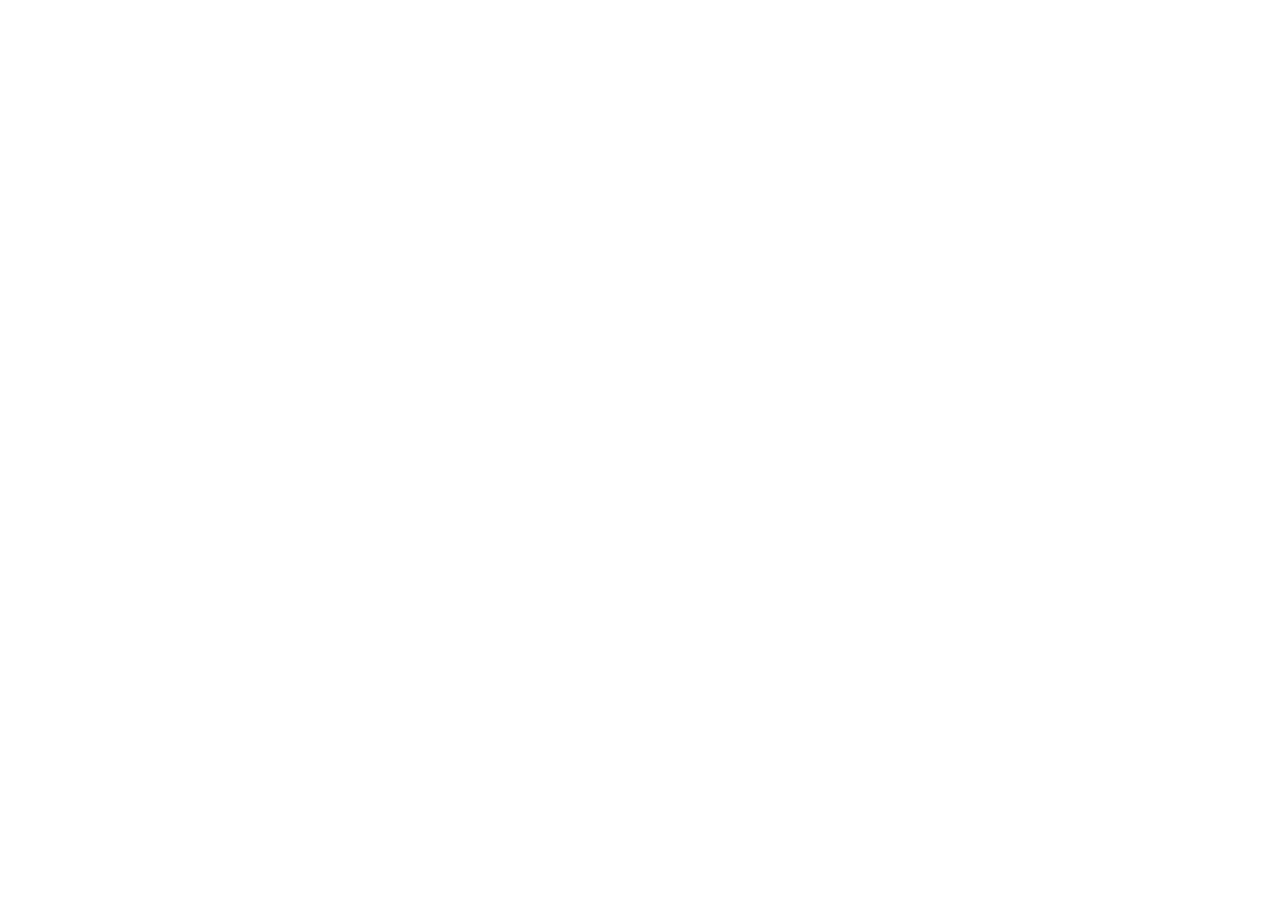
==== index.html @ 72d5c635 "first" ====
<!DOCTYPE html>
<html lang="es">
<head>
    <meta charset="UTF-8">
    <meta name="viewport" content="width=device-width, initial-scale=1.0">
    <title>BLOG CAFÉ</title>
    <link rel="stylesheet" href="css/normalize.css">
    <link rel="stylesheet" href="css/style.css">
</head>
<body>
    
</body>
</html>
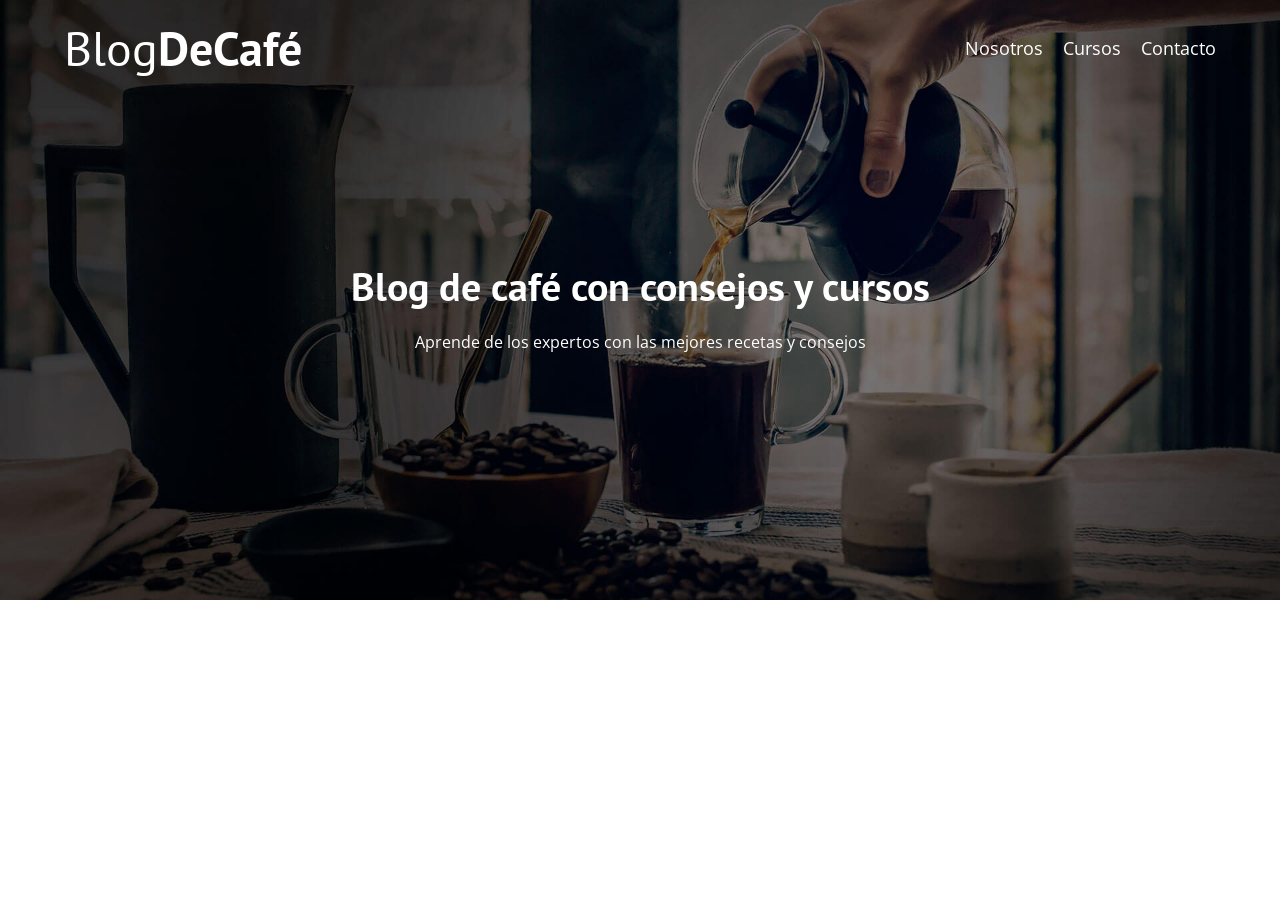
==== commit 027a21d1: "..." ====
--- a/index.html
+++ b/index.html
@@ -4,10 +4,31 @@
     <meta charset="UTF-8">
     <meta name="viewport" content="width=device-width, initial-scale=1.0">
     <title>BLOG CAFÉ</title>
+    <link rel="preconnect" href="https://fonts.googleapis.com">
+    <link rel="preconnect" href="https://fonts.gstatic.com" crossorigin>
+    <link href="https://fonts.googleapis.com/css2?family=Open+Sans:ital@0;1&family=PT+Sans:wght@400;700&display=swap" rel="stylesheet">
     <link rel="stylesheet" href="css/normalize.css">
     <link rel="stylesheet" href="css/style.css">
 </head>
 <body>
+    <header class="header">
+        <div class="contenedor">
+            <div class="barra">
+                <a class="logo" href="index.html">
+                    <h1 class="logo__nombre no-margin centrar-texto">Blog<span class="logo__bold">DeCafé</span></h1>
+                </a>
+                <nav class="navegacion">
+                    <a href="nosotros.html" class="navegacion__enlace">Nosotros</a>
+                    <a href="cursos.html" class="navegacion__enlace">Cursos</a>
+                    <a href="contacto.html" class="navegacion__enlace">Contacto</a>
+                </nav>
+            </div>
+        </div>
+        <div class="header__texto">
+            <h2 class="no-margin">Blog de café con consejos y cursos</h2>
+            <p class="no-margin"> Aprende de los expertos con las mejores recetas y consejos</p>
+        </div>
+    </header>
     
 </body>
 </html>
--- a/css/style.css
+++ b/css/style.css
@@ -0,0 +1,126 @@
+:root{
+    --fuenteHeading: 'PT Sans', sans-serif;
+    --fuenteParrafos: 'Open Sans', sans-serif;
+    --primario: #784D3C;
+    --blanco: #ffffff;
+    --negro: #000000;
+}
+
+html {
+  box-sizing: border-box;
+  font-size: 62.5%;
+}
+*, *:before, *:after {
+  box-sizing: inherit;
+}
+
+body{
+    font-family: var(--fuenteParrafos);
+    font-size: 1.6rem;
+    line-height: 2;
+}
+/* GLOBALES */
+
+.contenedor{
+    max-width: 120rem;
+    width: 90%;
+    margin: 0 auto;
+}
+
+a{
+    text-decoration: none;
+}
+
+h1, h2, h3, h4{
+    font-family: var(--fuenteHeading);
+}
+
+h1 {
+    font-size: 4.8rem;
+}
+
+h2 {
+    font-size: 4rem;
+}
+
+h3 {
+    font-size: 3.2rem;
+}
+
+h4 {
+    font-size: 2.8rem;
+}
+
+img{
+    max-width: 100%;
+}
+
+/* UTILIDADES */
+.no-margin{
+    margin: 0;
+}
+
+.no-padding{
+    padding: 0;
+}
+
+.centrar-texto{
+    text-align: center;
+}
+
+/*header*/
+.header{
+    background-image: url(../img/banner.jpg);
+    height: 60rem;
+    background-size: cover;
+    background-repeat: no-repeat;
+    background-position: center center;
+}
+
+.header__texto{
+    text-align: center;
+    color: var(--blanco);
+    margin-top: 5rem;
+}
+
+@media (min-width: 768px) { 
+    .header__texto{
+        margin-top: 15rem;
+    }
+}
+
+@media (min-width: 768px) { 
+    .barra{
+        display: flex;
+        justify-content: space-between;
+        align-items: center;
+    }
+}
+
+.logo{
+    color: var(--blanco);
+    
+}
+
+.logo__nombre{
+    font-weight: 400;
+}
+
+.logo__bold{
+    font-weight: 700;
+}
+
+@media (min-width: 768px) { 
+    .navegacion{
+        display: flex;
+        gap: 2rem;
+    }
+}
+
+.navegacion__enlace{
+    display: block;  
+    text-align: center;
+    font-size: 1.8rem;
+    color: var(--blanco);  
+}
+
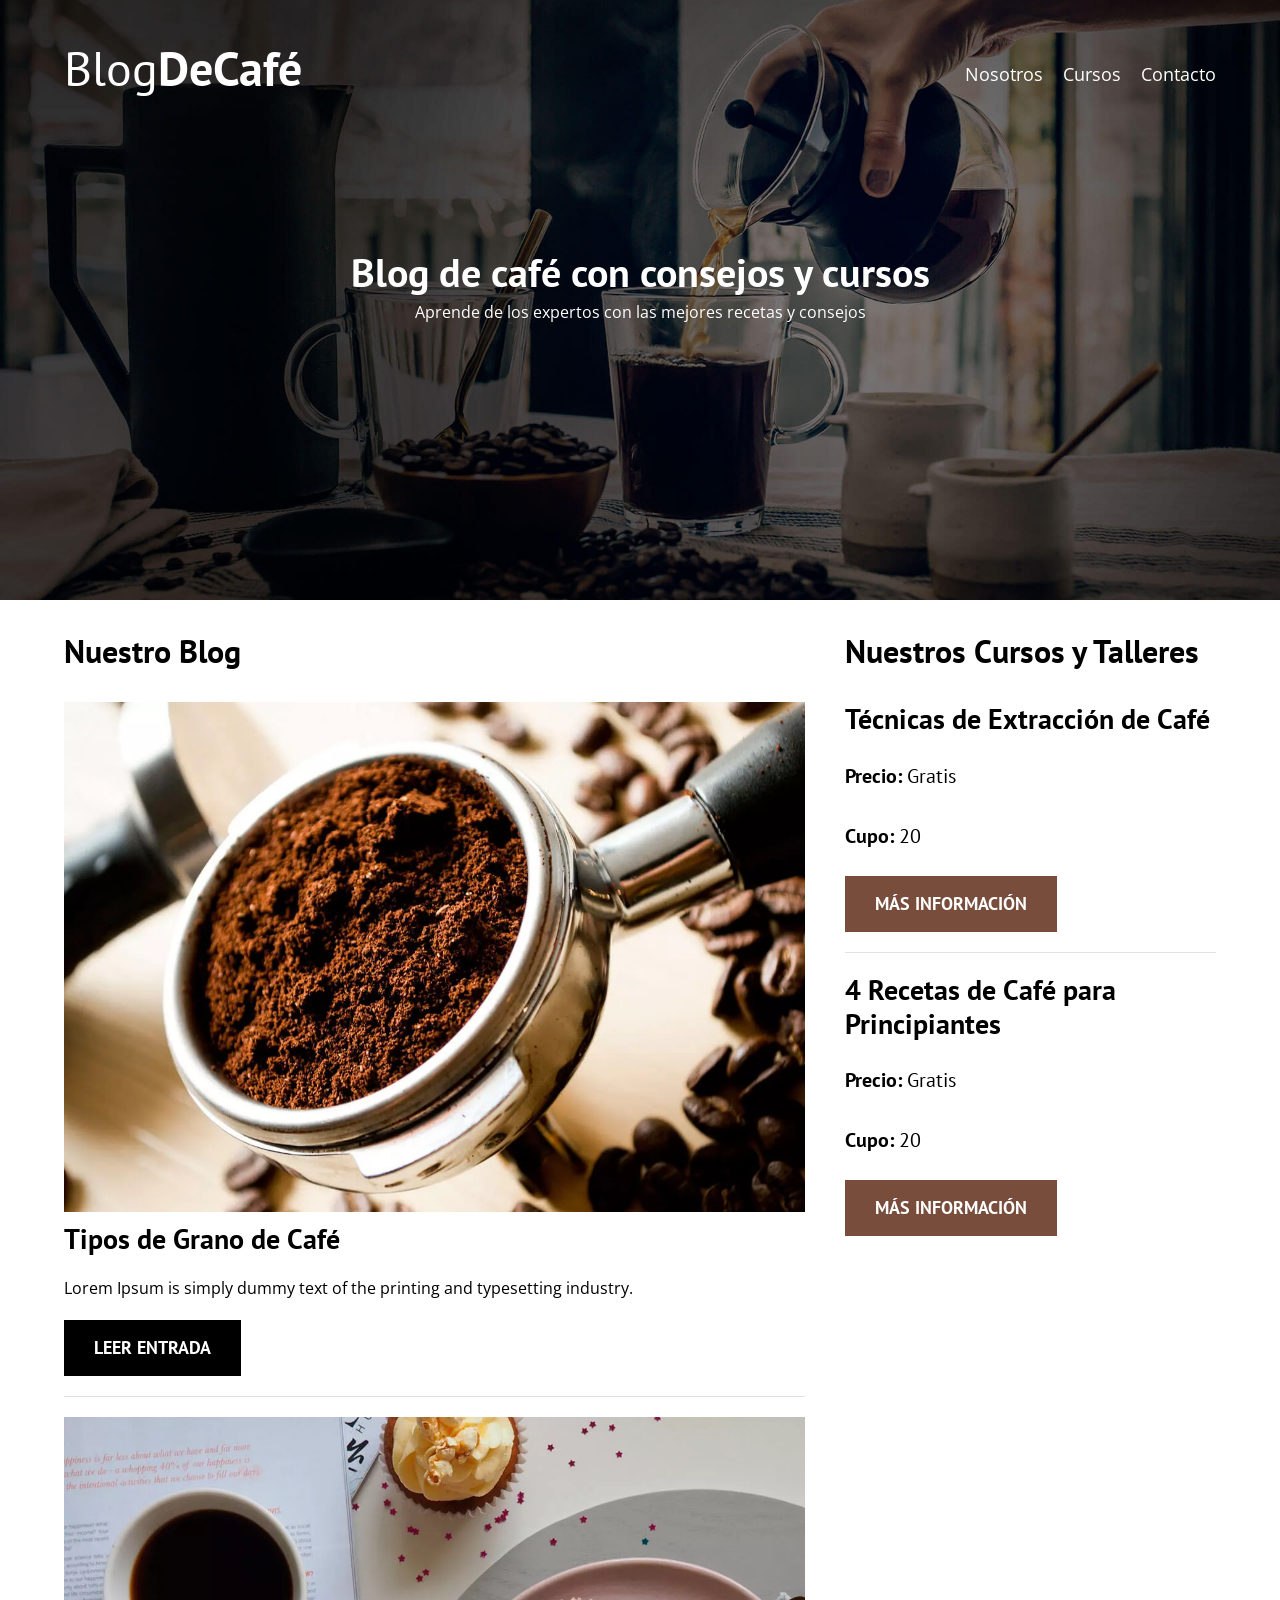
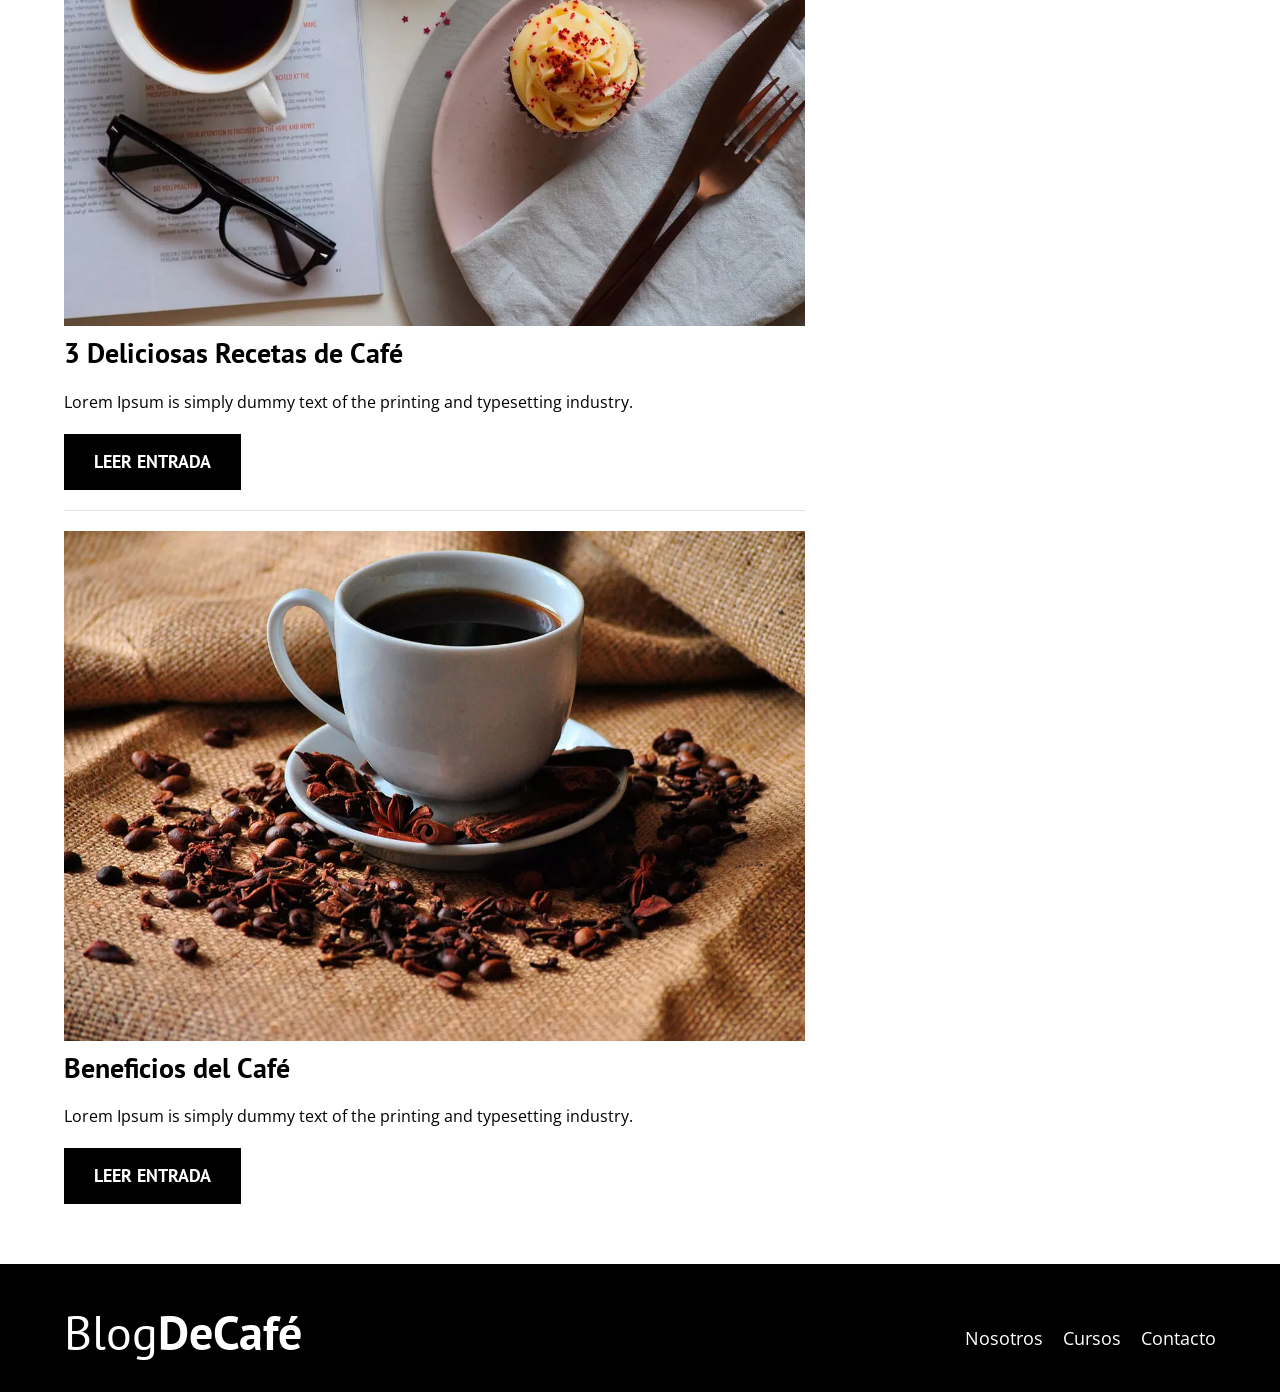
==== commit a6ae1840: "hola" ====
--- a/index.html
+++ b/index.html
@@ -12,6 +12,101 @@
 </head>
 <body>
     <header class="header">
+
+        <div class="contenedor">
+
+            <div class="barra">
+
+                <a class="logo" href="index.html">
+                    <h1 class="logo__nombre no-margin centrar-texto">Blog<span class="logo__bold">DeCafé</span></h1>
+                </a>
+                <nav class="navegacion">
+                    <a href="nosotros.html" class="navegacion__enlace">Nosotros</a>
+                    <a href="cursos.html" class="navegacion__enlace">Cursos</a>
+                    <a href="contacto.html" class="navegacion__enlace">Contacto</a>
+                </nav>
+
+            </div>
+
+        </div>
+
+        <div class="header__texto">
+
+            <h2 class="no-margin">Blog de café con consejos y cursos</h2>
+            <p class="no-margin"> Aprende de los expertos con las mejores recetas y consejos</p>
+            
+        </div>
+
+    </header>   
+
+    <div class="contenedor contenido-principal">
+        <main class="blog">
+            <h3>Nuestro Blog</h3>
+            <article class="entrada">
+                <div class="entrada__imagen">
+                    <img src="img/blog1.webp" alt="imagen blog">
+                </div>
+                <div class="entrada__contenido">
+                    <h4 class="no-margin">Tipos de Grano de Café</h4>
+                    <p>Lorem Ipsum is simply dummy text of the printing and typesetting industry.</p>
+                    <a href="entrada.html" class="boton boton--primario">Leer entrada</a>
+                </div>
+            </article> <!--FIN DE ENTRADA-->
+
+            <article class="entrada">
+                <div class="entrada__imagen">
+                    <img src="img/blog2.webp" alt="imagen blog">
+                </div>
+                <div class="entrada__contenido">
+                    <h4 class="no-margin">3 Deliciosas Recetas de Café</h4>
+                    <p>Lorem Ipsum is simply dummy text of the printing and typesetting industry.</p>
+                    <a href="entrada.html" class="boton boton--primario">Leer entrada</a>
+                </div>
+            </article> <!--FIN DE ENTRADA-->
+
+            <article class="entrada">
+                <div class="entrada__imagen">
+                    <img src="img/blog3.webp" alt="imagen blog">
+                </div>
+                <div class="entrada__contenido">
+                    <h4 class="no-margin">Beneficios del Café</h4>
+                    <p>Lorem Ipsum is simply dummy text of the printing and typesetting industry.</p>
+                    <a href="entrada.html" class="boton boton--primario">Leer entrada</a>
+                </div>
+            </article> <!--FIN DE ENTRADA-->
+
+        </main>
+        <aside class="sidebar">
+            <h3>Nuestros Cursos y Talleres</h3>
+
+            <ul class="cursos no-padding">
+                <li class="widget-curso">
+                    <h4 class="no-margin">Técnicas de Extracción de Café</h4>
+                    <p class="widget-curso__label">Precio: <span class="widget-curso__info">
+                        Gratis</span>
+                    </p>
+                    <p class="widget-curso__label">Cupo: <span class="widget-curso__info">
+                        20</span>
+                    </p>
+                    <a href="entrada.html" class="boton boton--secundario">Más Información</a>
+                </li> <!--termina aquí-->
+
+                <li class="widget-curso">
+                    <h4 class="no-margin">4 Recetas de Café para Principiantes</h4>
+                    <p class="widget-curso__label">Precio: <span class="widget-curso__info">
+                        Gratis</span>
+                    </p>
+                    <p class="widget-curso__label">Cupo: <span class="widget-curso__info">
+                        20</span>
+                    </p>
+                    <a href="entrada.html" class="boton boton--secundario">Más Información</a>
+                </li> <!--termina aquí-->
+            </ul>
+        </aside>
+    </div>
+    
+
+    <footer class="footer">
         <div class="contenedor">
             <div class="barra">
                 <a class="logo" href="index.html">
@@ -24,11 +119,6 @@
                 </nav>
             </div>
         </div>
-        <div class="header__texto">
-            <h2 class="no-margin">Blog de café con consejos y cursos</h2>
-            <p class="no-margin"> Aprende de los expertos con las mejores recetas y consejos</p>
-        </div>
-    </header>
-    
+    </footer>
 </body>
 </html>
--- a/css/style.css
+++ b/css/style.css
@@ -4,6 +4,7 @@
     --primario: #784D3C;
     --blanco: #ffffff;
     --negro: #000000;
+    --gris: #e1e1e1;
 }
 
 html {
@@ -22,8 +23,9 @@
 /* GLOBALES */
 
 .contenedor{
-    max-width: 120rem;
-    width: 90%;
+/*     max-width: 120rem;
+    width: 90%; es lo mismo q poner min*/
+    width: min(90%, 120rem);
     margin: 0 auto;
 }
 
@@ -33,6 +35,7 @@
 
 h1, h2, h3, h4{
     font-family: var(--fuenteHeading);
+    line-height: 1.2;
 }
 
 h1 {
@@ -89,6 +92,10 @@
     }
 }
 
+.barra{
+    padding-top: 4rem;
+
+}
 @media (min-width: 768px) { 
     .barra{
         display: flex;
@@ -118,9 +125,126 @@
 }
 
 .navegacion__enlace{
+    margin-top: 1rem;
     display: block;  
     text-align: center;
     font-size: 1.8rem;
     color: var(--blanco);  
 }
 
+
+@media (min-width: 768px) { 
+    .contenido-principal{
+        display: grid;
+        grid-template-columns: 2fr 1fr;
+        column-gap: 4rem;
+    }
+}
+
+.entrada{
+    border-bottom: 1px solid var(--gris);
+    margin-bottom: 2rem;
+}
+
+.entrada:last-of-type{
+    border: none;
+    margin-bottom: 0;
+}
+
+.boton{
+    display: block;
+    font-family: var(--fuenteHeading);
+    color: var(--blanco);
+    text-align: center;
+    padding: 1rem 3rem;
+    font-size: 1.8rem;
+    text-transform: uppercase;
+    font-weight: 700;
+    margin-bottom: 2rem;
+}
+
+@media (min-width: 768px) { 
+    .boton{
+        display: inline-block;
+    }
+}
+
+.boton--primario{background-color: var(--negro);}
+
+.boton--secundario{background-color: var(--primario);}
+
+.widget-curso{
+    border-bottom: 1px solid var(--gris);
+    margin-bottom: 2rem;
+}
+
+.widget-curso:last-of-type{
+    border: none;
+    margin: 0;
+}
+
+.widget-curso__label{
+    font-family: var(--fuenteHeading);
+    font-weight: 700;
+}
+
+.widget-curso__info,.widget-curso__label{font-size: 2rem;}
+.widget-curso__info{
+    font-weight: normal;
+}
+
+.cursos{
+    list-style: none;
+}
+
+.footer{
+    background-color: var(--negro);
+    padding-bottom: 3rem;
+    margin-top: 4rem;
+}
+
+/* Sobre nosotros */
+@media (min-width: 768px) { 
+/*     .sobre-nosotros{
+        display: flex;
+        gap: 2rem;
+    }
+
+    .sobre-nosotros__imagen,.sobre-nosotros__texto{
+        flex-basis: 50%;
+    } */
+    .sobre-nosotros{
+        display: grid;
+        grid-template-columns: repeat(2, 1fr);
+        gap: 2rem;
+    }
+}
+
+/* CURSOS */
+
+.curso{
+    padding: 3rem 0;
+    border-bottom: 1px solid var(--gris);
+}
+
+@media (min-width: 768px) { 
+    .curso{
+        display: grid;
+        grid-template-columns: 1fr 2fr;
+        column-gap: 2rem;
+    }
+}
+
+.curso:last-of-type{
+    border: none;
+}
+
+.curso__label{
+    font-family: var(--fuenteHeading);
+    font-weight: 700;
+}
+
+.curso__info,.curso__label{font-size: 2rem;}
+.curso__info{
+    font-weight: normal;
+}
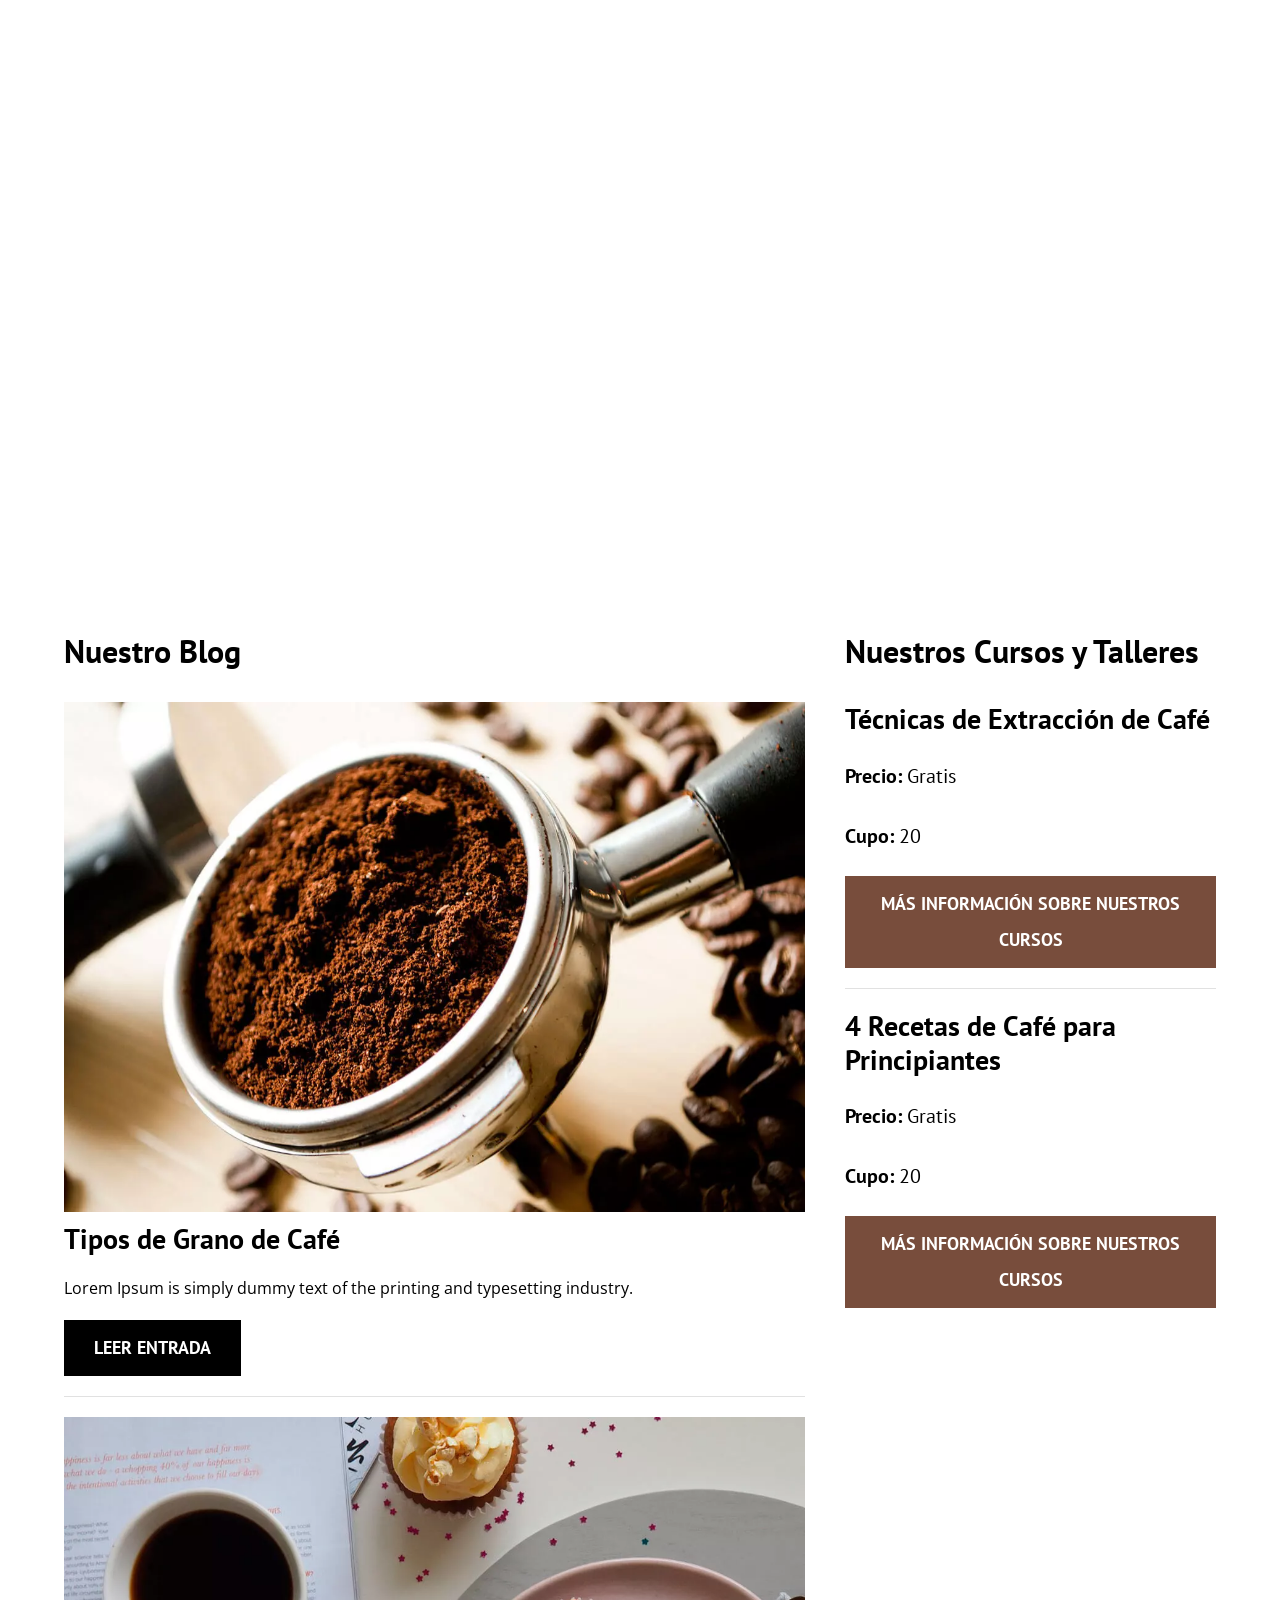
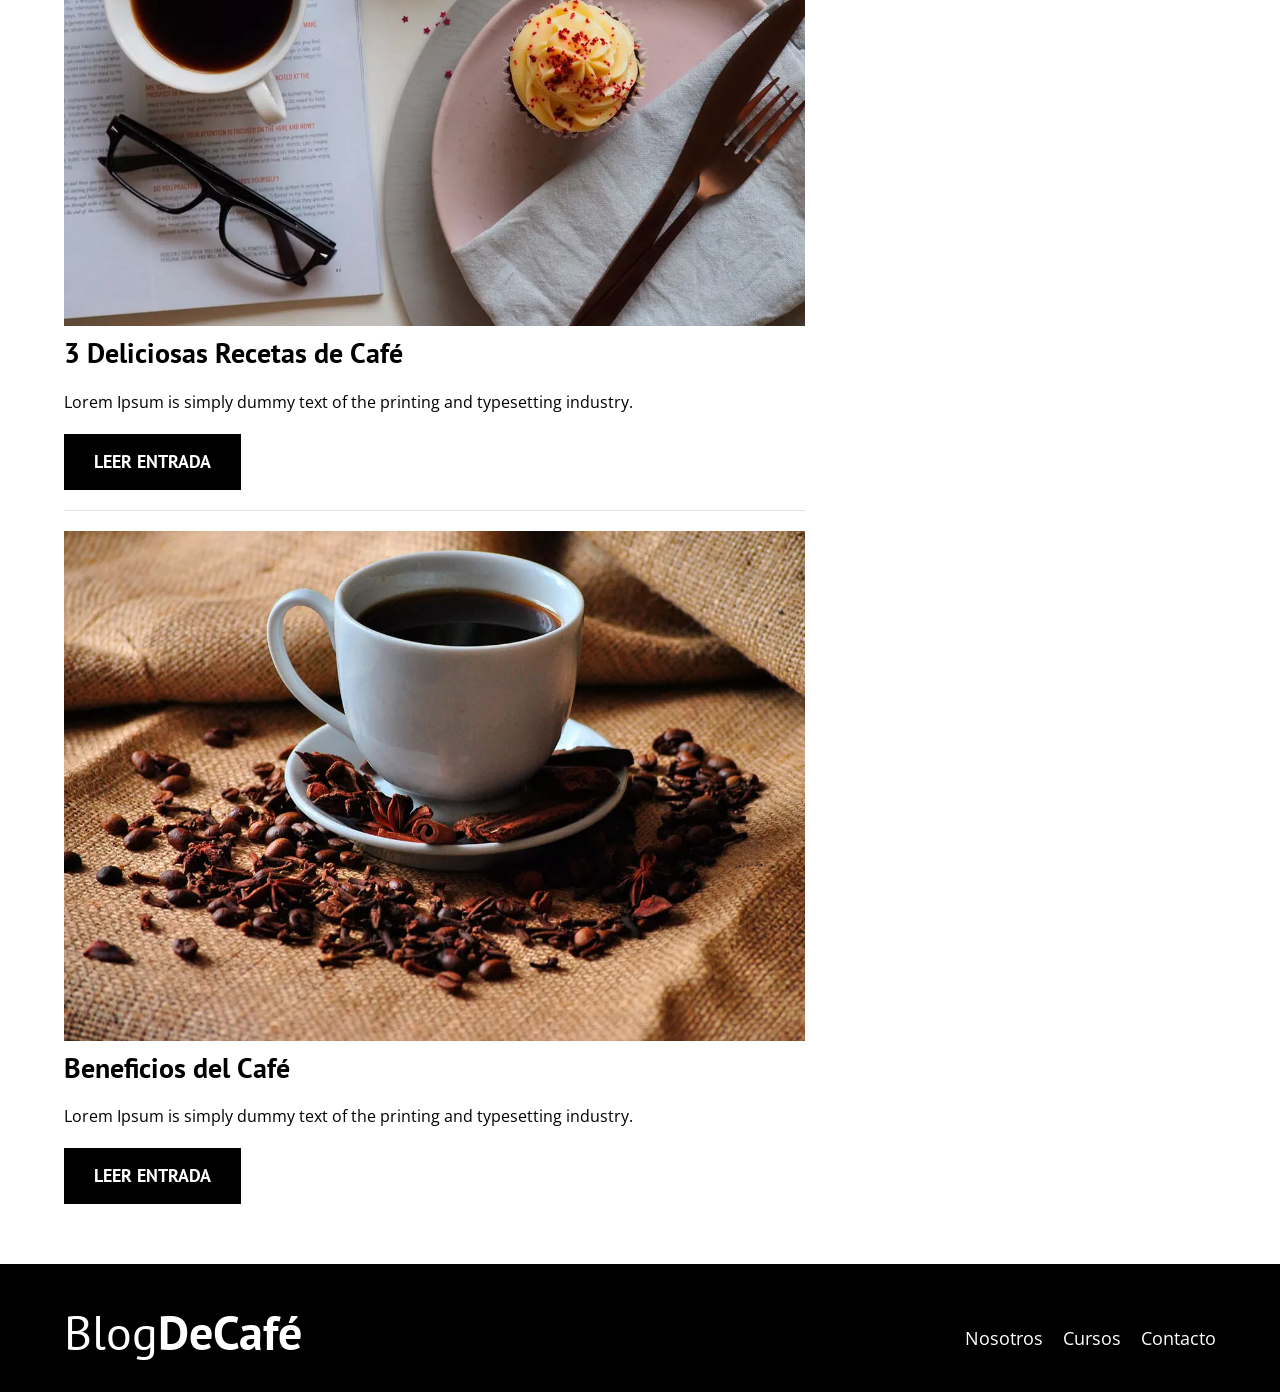
==== commit 1064139f: "FINAL" ====
--- a/index.html
+++ b/index.html
@@ -4,19 +4,26 @@
     <meta charset="UTF-8">
     <meta name="viewport" content="width=device-width, initial-scale=1.0">
     <title>BLOG CAFÉ</title>
+    <meta name="description" content="Página web sobre un blog de café">
+    <!-- PREFETCH -->
+    <link rel="prefetch" href="nosotros.html" as="document">
+    <!-- PRELOAD -->
+    <link rel="preload" href="css/normalize.css" as="style">
+    <link rel="stylesheet" href="css/normalize.css">
+    
+    <link rel="preload" href="css/style.css" as="style">
+    <link rel="stylesheet" href="css/style.css">
+    <!-- FONT PRELOAD -->
+    <link rel="preload" href="https://fonts.googleapis.com/css2?family=Open+Sans:ital@0;1&family=PT+Sans:wght@400;700&display=swap" as="font" crossorigin="crossorigin">
+    
     <link rel="preconnect" href="https://fonts.googleapis.com">
     <link rel="preconnect" href="https://fonts.gstatic.com" crossorigin>
     <link href="https://fonts.googleapis.com/css2?family=Open+Sans:ital@0;1&family=PT+Sans:wght@400;700&display=swap" rel="stylesheet">
-    <link rel="stylesheet" href="css/normalize.css">
-    <link rel="stylesheet" href="css/style.css">
 </head>
 <body>
     <header class="header">
-
         <div class="contenedor">
-
             <div class="barra">
-
                 <a class="logo" href="index.html">
                     <h1 class="logo__nombre no-margin centrar-texto">Blog<span class="logo__bold">DeCafé</span></h1>
                 </a>
@@ -25,13 +32,11 @@
                     <a href="cursos.html" class="navegacion__enlace">Cursos</a>
                     <a href="contacto.html" class="navegacion__enlace">Contacto</a>
                 </nav>
-
             </div>
 
         </div>
 
         <div class="header__texto">
-
             <h2 class="no-margin">Blog de café con consejos y cursos</h2>
             <p class="no-margin"> Aprende de los expertos con las mejores recetas y consejos</p>
             
@@ -44,7 +49,11 @@
             <h3>Nuestro Blog</h3>
             <article class="entrada">
                 <div class="entrada__imagen">
-                    <img src="img/blog1.webp" alt="imagen blog">
+                    <picture>
+                        <source loading="lazy" srcset="img/blog1.webp" type="image/webp">
+                        <img loading="lazy" src="img/blog1.jpg" alt="imagen blog">
+                    </picture>
+                    
                 </div>
                 <div class="entrada__contenido">
                     <h4 class="no-margin">Tipos de Grano de Café</h4>
@@ -55,7 +64,10 @@
 
             <article class="entrada">
                 <div class="entrada__imagen">
-                    <img src="img/blog2.webp" alt="imagen blog">
+                        <picture>
+                        <source loading="lazy" srcset="img/blog2.webp" type="image/webp">
+                        <img loading="lazy" src="img/blog2.jpg" alt="imagen blog">
+                    </picture>
                 </div>
                 <div class="entrada__contenido">
                     <h4 class="no-margin">3 Deliciosas Recetas de Café</h4>
@@ -66,7 +78,10 @@
 
             <article class="entrada">
                 <div class="entrada__imagen">
-                    <img src="img/blog3.webp" alt="imagen blog">
+                        <picture>
+                        <source loading="lazy" srcset="img/blog3.webp" type="image/webp">
+                        <img loading="lazy" src="img/blog3.jpg" alt="imagen blog">
+                    </picture>
                 </div>
                 <div class="entrada__contenido">
                     <h4 class="no-margin">Beneficios del Café</h4>
@@ -88,7 +103,7 @@
                     <p class="widget-curso__label">Cupo: <span class="widget-curso__info">
                         20</span>
                     </p>
-                    <a href="entrada.html" class="boton boton--secundario">Más Información</a>
+                    <a href="entrada.html" class="boton boton--secundario">Más Información sobre nuestros cursos</a>
                 </li> <!--termina aquí-->
 
                 <li class="widget-curso">
@@ -99,7 +114,7 @@
                     <p class="widget-curso__label">Cupo: <span class="widget-curso__info">
                         20</span>
                     </p>
-                    <a href="entrada.html" class="boton boton--secundario">Más Información</a>
+                    <a href="entrada.html" class="boton boton--secundario">Más Información sobre nuestros cursos</a>
                 </li> <!--termina aquí-->
             </ul>
         </aside>
@@ -120,5 +135,6 @@
             </div>
         </div>
     </footer>
+    <script src="js/modernizr.js"></script>
 </body>
 </html>
--- a/css/style.css
+++ b/css/style.css
@@ -7,6 +7,7 @@
     --gris: #e1e1e1;
 }
 
+
 html {
   box-sizing: border-box;
   font-size: 62.5%;
@@ -72,8 +73,16 @@
 }
 
 /*header*/
+.webp .header{
+    background-image: url(../img/banner.webp);
+}
+
+.no-webp .header{
+    background-image: url(../img/banner.jpg);
+}
+
 .header{
-    background-image: url(../img/banner.jpg);
+    
     height: 60rem;
     background-size: cover;
     background-repeat: no-repeat;
@@ -161,8 +170,13 @@
     text-transform: uppercase;
     font-weight: 700;
     margin-bottom: 2rem;
-}
-
+    border: none;
+    
+}
+
+.boton:hover{
+    cursor: pointer;
+}
 @media (min-width: 768px) { 
     .boton{
         display: inline-block;
@@ -248,3 +262,45 @@
 .curso__info{
     font-weight: normal;
 }
+
+
+/*Contacto*/
+.contacto-bg{
+    background-image: url(../img/contacto.jpg);
+    height: 40rem;
+    background-size: cover;
+    background-repeat: no-repeat;
+}
+
+/* FORMULARIO */
+
+.formulario{
+    background-color: var(--blanco);
+    margin: -5rem auto 0 auto;
+    width: 95%;
+    padding: 5rem;
+}
+
+.campo{
+    display: flex;
+    margin-bottom: 2rem;
+    /* gap: 2rem; */
+
+}
+
+.campo__label{
+    flex: 0 0 9rem;
+    text-align: right;
+    padding-right: 2rem;
+
+}
+
+.campo__field{
+    flex: 1;
+    border: 1px solid var(--gris);
+
+}
+
+.campo__field--textarea{
+    height: 20rem;
+}
--- a/css/style.css
+++ b/css/style.css
@@ -7,6 +7,7 @@
     --gris: #e1e1e1;
 }
 
+
 html {
   box-sizing: border-box;
   font-size: 62.5%;
@@ -72,8 +73,16 @@
 }
 
 /*header*/
+.webp .header{
+    background-image: url(../img/banner.webp);
+}
+
+.no-webp .header{
+    background-image: url(../img/banner.jpg);
+}
+
 .header{
-    background-image: url(../img/banner.jpg);
+    
     height: 60rem;
     background-size: cover;
     background-repeat: no-repeat;
@@ -161,8 +170,13 @@
     text-transform: uppercase;
     font-weight: 700;
     margin-bottom: 2rem;
-}
-
+    border: none;
+    
+}
+
+.boton:hover{
+    cursor: pointer;
+}
 @media (min-width: 768px) { 
     .boton{
         display: inline-block;
@@ -248,3 +262,45 @@
 .curso__info{
     font-weight: normal;
 }
+
+
+/*Contacto*/
+.contacto-bg{
+    background-image: url(../img/contacto.jpg);
+    height: 40rem;
+    background-size: cover;
+    background-repeat: no-repeat;
+}
+
+/* FORMULARIO */
+
+.formulario{
+    background-color: var(--blanco);
+    margin: -5rem auto 0 auto;
+    width: 95%;
+    padding: 5rem;
+}
+
+.campo{
+    display: flex;
+    margin-bottom: 2rem;
+    /* gap: 2rem; */
+
+}
+
+.campo__label{
+    flex: 0 0 9rem;
+    text-align: right;
+    padding-right: 2rem;
+
+}
+
+.campo__field{
+    flex: 1;
+    border: 1px solid var(--gris);
+
+}
+
+.campo__field--textarea{
+    height: 20rem;
+}
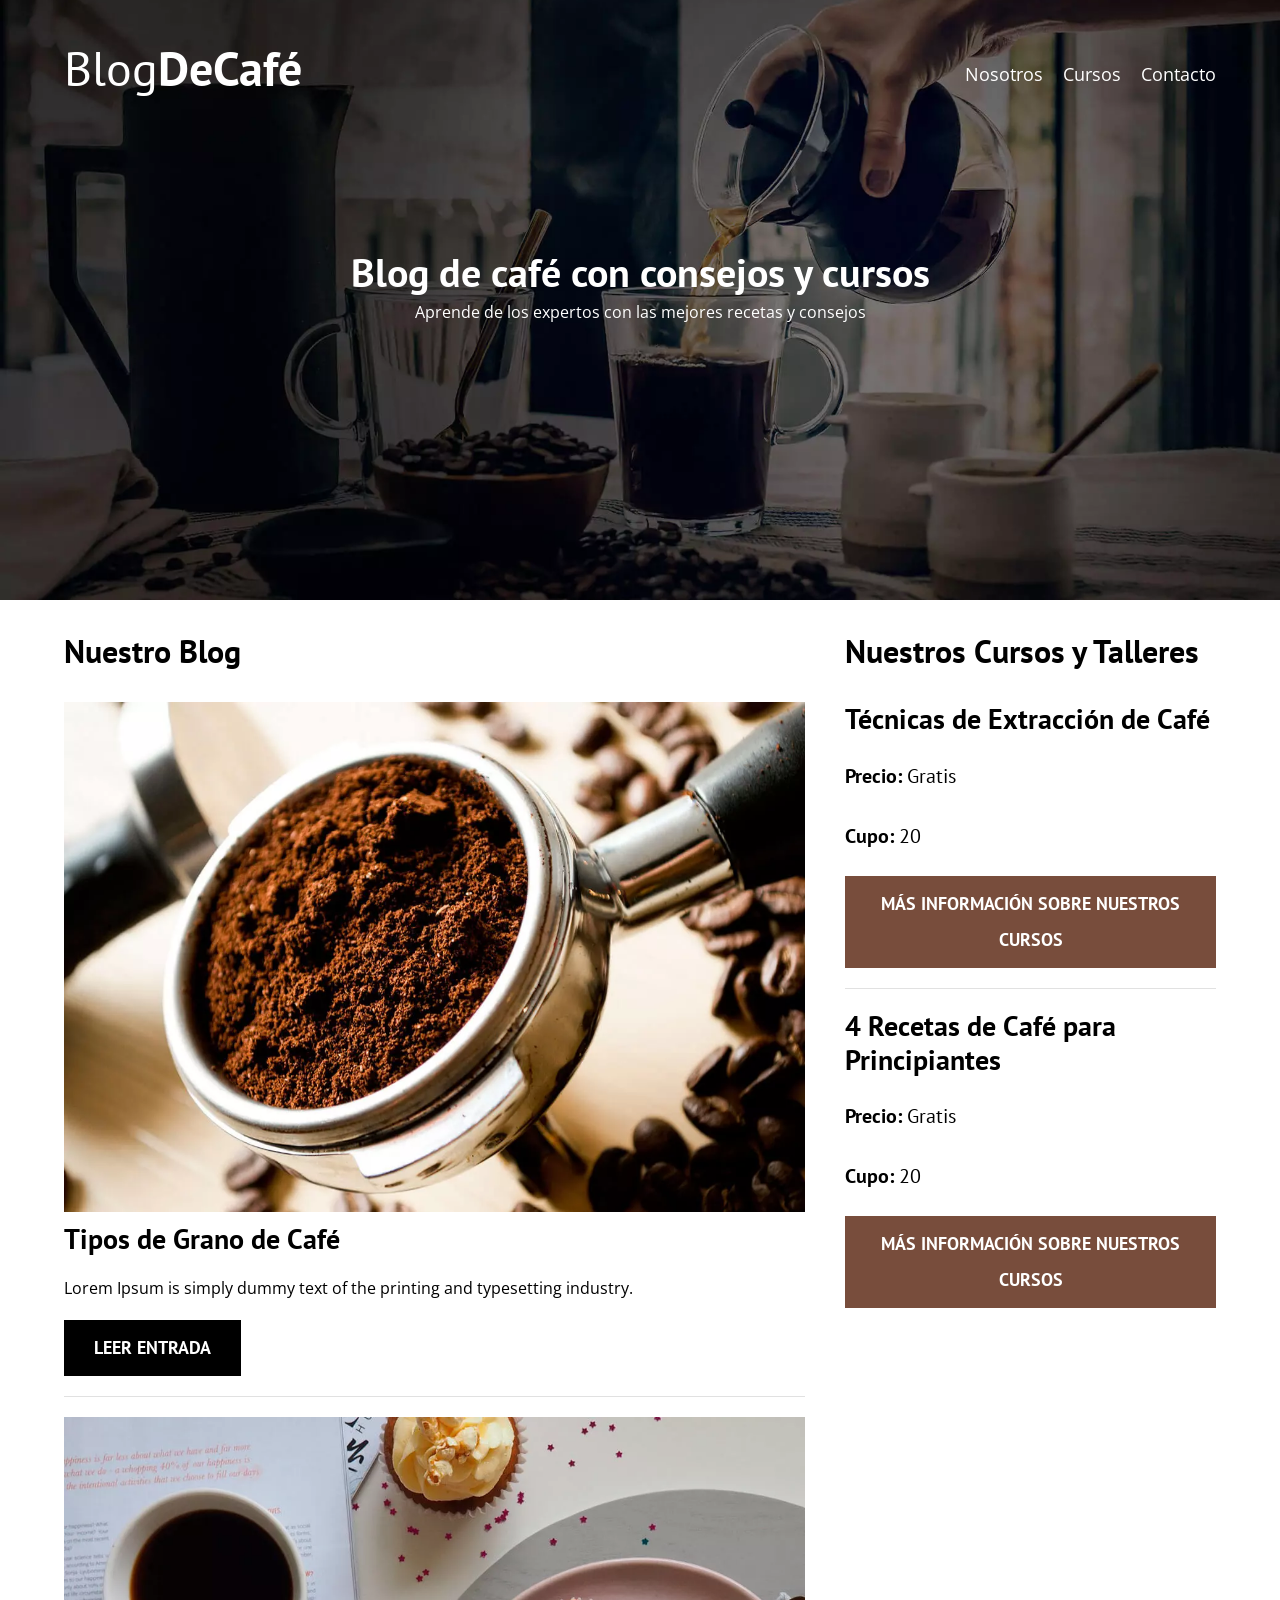
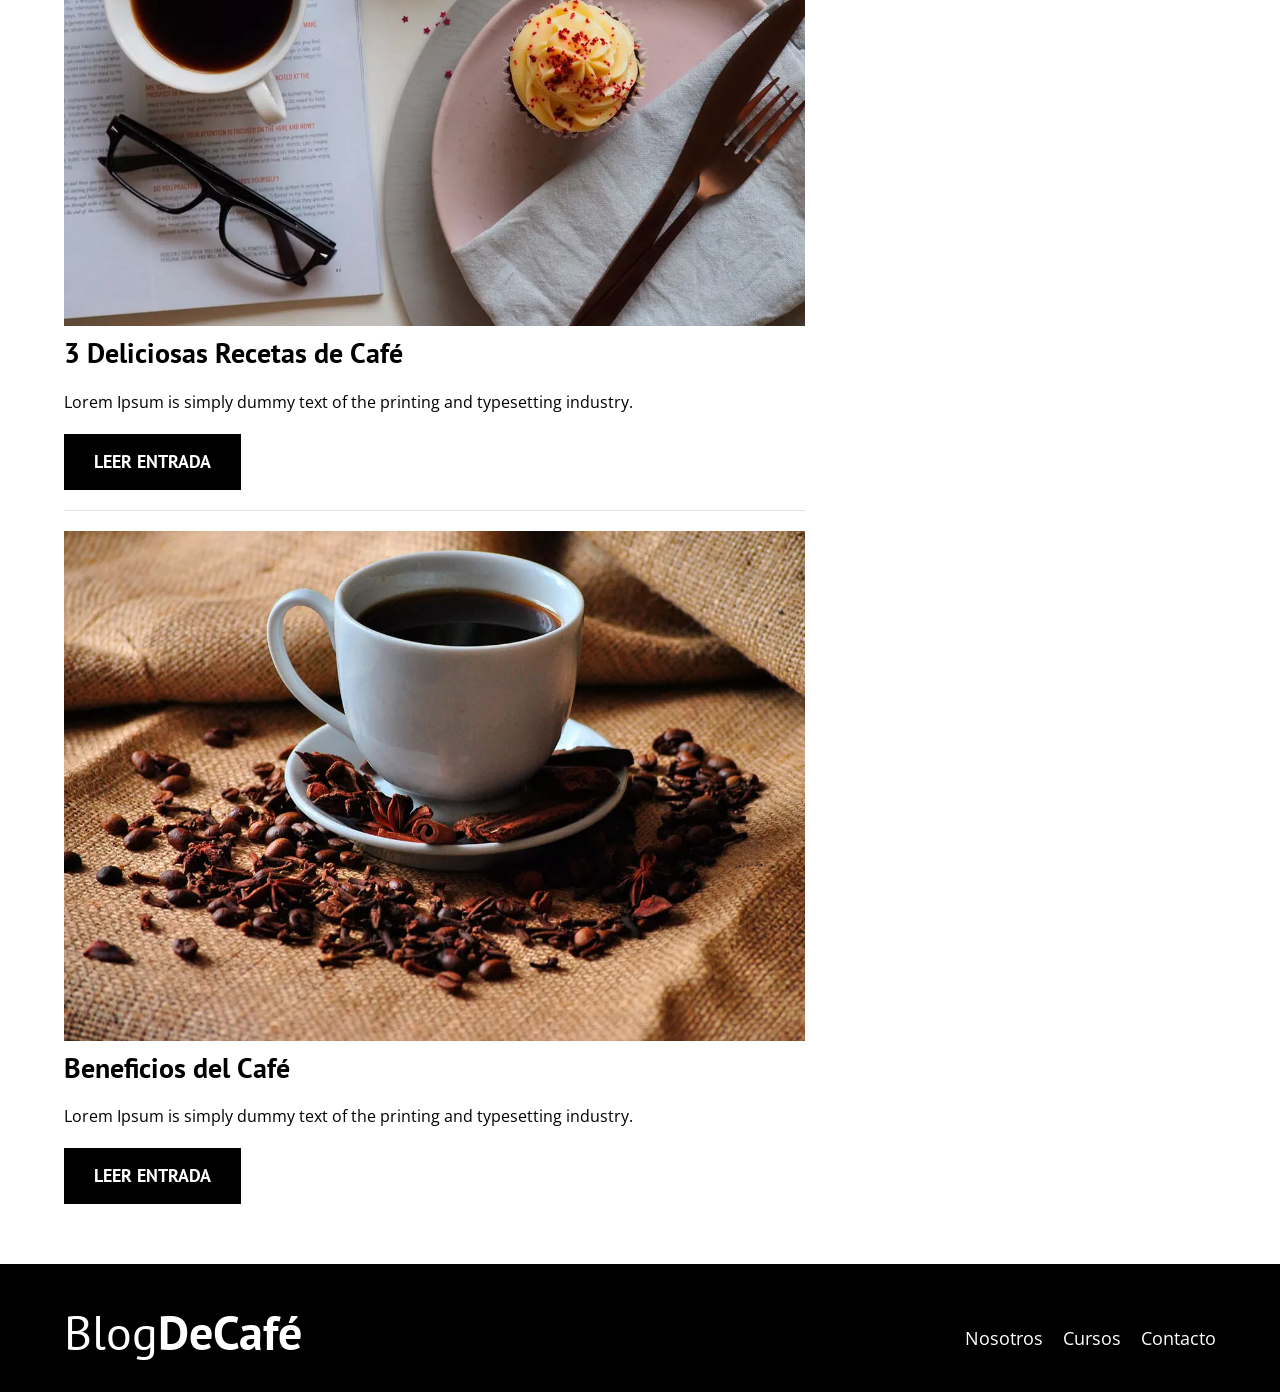
==== commit f8162241: "Elimina modernizr y preloads innecesarios" ====
--- a/index.html
+++ b/index.html
@@ -5,16 +5,10 @@
     <meta name="viewport" content="width=device-width, initial-scale=1.0">
     <title>BLOG CAFÉ</title>
     <meta name="description" content="Página web sobre un blog de café">
-    <!-- PREFETCH -->
-    <link rel="prefetch" href="nosotros.html" as="document">
-    <!-- PRELOAD -->
-    <link rel="preload" href="css/normalize.css" as="style">
+    
     <link rel="stylesheet" href="css/normalize.css">
     
-    <link rel="preload" href="css/style.css" as="style">
     <link rel="stylesheet" href="css/style.css">
-    <!-- FONT PRELOAD -->
-    <link rel="preload" href="https://fonts.googleapis.com/css2?family=Open+Sans:ital@0;1&family=PT+Sans:wght@400;700&display=swap" as="font" crossorigin="crossorigin">
     
     <link rel="preconnect" href="https://fonts.googleapis.com">
     <link rel="preconnect" href="https://fonts.gstatic.com" crossorigin>
@@ -135,6 +129,5 @@
             </div>
         </div>
     </footer>
-    <script src="js/modernizr.js"></script>
 </body>
 </html>
--- a/css/style.css
+++ b/css/style.css
@@ -73,15 +73,9 @@
 }
 
 /*header*/
-.webp .header{
-    background-image: url(../img/banner.webp);
-}
-
-.no-webp .header{
+.header{
     background-image: url(../img/banner.jpg);
-}
-
-.header{
+    background-image: image-set(url(../img/banner.webp) type("image/webp"), url(../img/banner.jpg) type("image/jpeg"));
     
     height: 60rem;
     background-size: cover;
